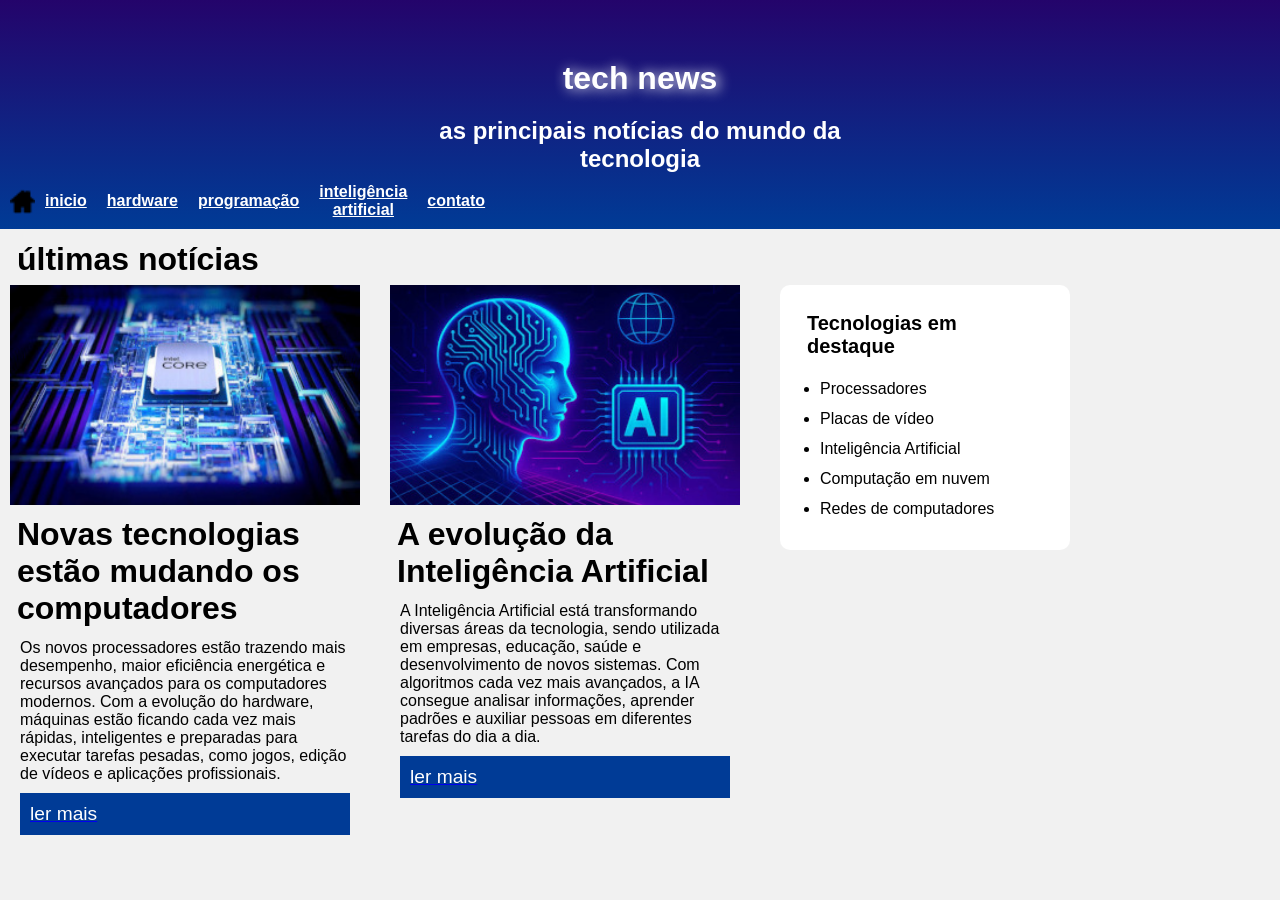
==== index.html @ c34de4f5 "novo site" ====
<!DOCTYPE html>
<html lang="pt-br">
<head>
    <meta charset="UTF-8">
    <meta name="viewport" content="width=device-width, initial-scale=1.0">
    <title>tech news</title>
    <link rel="stylesheet" href="style.css">
</head>
<body>
    <header>
        <h1>tech news</h1>
        <h2>
            as principais notícias do mundo da       tecnologia
        </h2>
        <nav>
            <ul>
               <a href="">
                <img src="imagens/emoji.png" alt="casa">
                inicio
            </a>
               <a href=""><li>hardware</li></a>
               <a href=""><li>programação</li></a>
               <a href=""><li>inteligência artificial</li></a>
               <a href=""><li>contato</li></a>
            </ul>
        </nav>
        

    </header>
    <main>
        <h2>últimas notícias</h2>
        <div class="imagens">
            <section class="noticias">
                <article class="noticias1"><img src="imagens/images-1-p.jpg" alt="">
                     <h2>Novas tecnologias estão mudando os computadores</h2>
                
                    <p>Os novos processadores estão trazendo mais desempenho,
                        maior eficiência energética e recursos avançados para os
                        computadores modernos.
                    Com a evolução do hardware, máquinas estão ficando cada
                    vez mais rápidas, inteligentes e preparadas para executar
                    tarefas pesadas, como jogos, edição de vídeos e aplicações
                    profissionais.</p>
                    <a class="ler" href="https://cpu.userbenchmark.com/" target="_blank"><p class="link">ler mais</p></a>
                   
                </article>
                <article class="noticias2"><img src="imagens/images-2-p.jpg" alt="">
                    <h2>A evolução da Inteligência Artificial</h2>
                <p>A Inteligência Artificial está transformando diversas áreas
                da tecnologia, sendo utilizada em empresas, educação,
                saúde e desenvolvimento de novos sistemas.
                Com algoritmos cada vez mais avançados, a IA consegue
                analisar informações, aprender padrões e auxiliar pessoas
                em diferentes tarefas do dia a dia.</p>
                <a class="ler" href="https://www.bosch.com.br/noticias-e-historias/aiot/inteligencia-artificial-os-impactos-da-tecnologia-que-ja-esta-mudando-o-mundo/?utm_source=sem&utm_medium=click&utm_campaign=Digitaliza%C3%A7%C3%A3o&utm_content=Intelig%C3%AAncia+artificial&gad_source=1&gad_campaignid=23643373324&gbraid=0AAAAADfzrniZEUaH5rlMAowvvxDuIhzDb&gclid=CjwKCAjw0dPRBhAPEiwAE5vTTqaDpiuruw-xxRG67XJqPE-qBQPnQ4aKpkYwqp28Xzm2rBLGtubQFRoCBhkQAvD_BwE" target="_blank"><p class="link">ler mais</p></a>
                </article>
            </section>
            <aside class="destaques">
                <h2>Tecnologias em destaque
                    
                </h2>
                  <ul>
                    <li>Processadores</li>
                    <li>Placas de vídeo</li>
                    <li> Inteligência Artificial</li>
                    <li>Computação em nuvem</li>
                    <li>Redes de computadores</li>
                    
                </ul>


            </aside>

        
            
        </div>
        
        
           
            
    



    </main>

    <footer>

    </footer>
    
</body>
</html>
---- style.css ----
@charset "UTF-8";

:root{
    --cor1:#00020E;
    --cor2:#24046B;
    --cor3:#003B96;
    --cor4:#034A68;
    --cor5:#686A79;





}
*{
    margin: 0px;
    padding: 0px;
}
body{
    font-family: Arial, Helvetica, sans-serif;
    background-color: rgba(219, 219, 219, 0.37);

}

header{
   background-image: linear-gradient(to bottom,var(--cor2), var(--cor3));
    max-height: 250px;
    text-align: center;
    padding-top: 30px;
    
   
    

}
header > h1{
    color:white;
    font-family: Arial, Helvetica, sans-serif;
    font-size: 2em;
    margin-top: 30px;
    margin-bottom: 20px;
    text-shadow: 3px 1px 13px;
    

}
header > h2{
    color: white;
    max-width:500px;
    margin: auto;
}
nav{
    margin-right: 80%;
    padding: 10px;
    text-decoration: none;
    font-weight: bold;
    
    
    

}
nav ul{
    display: flex;
    list-style: none;
    gap: 20px;
    
}
nav a{
    display: flex;
    align-items: center;
    gap: 5px;
    color:white;
    
}
nav img{
    width: 25px;
    height: 25px;
    vertical-align: middle;
}
nav a img{
    margin-right: 5px;
}
main{
    margin: 10px;
    width: 328px;
    height: 300px;
   

}
main h2{
    margin: 5px;
    padding: 2px;
    font-size: 2em;
}
main p{
    margin: 10px;

}
.imagens{
    display: flex;
    gap: 40px;
    align-items: flex-start;

    
}
article img{
    width: 350px;
    height: 220px;

}
.noticias{
    display: flex;
    gap: 30px;
    text-decoration: none;

    
}
.link{
    font-size: 1.2em;
    padding: 10px;
    background-color: #003B96;
    color: white;
}
.destaques{
    width: 350px;
    min-width: 250px;
    background-color: white;
    padding: 20px;
    border-radius: 10px;
}
.destaques h2{
    font-size: 20px;
    margin-bottom: 20px;

}
.destaques ul{
    padding-left: 20px;
}
.destaques li{
    margin-bottom: 12px;
}
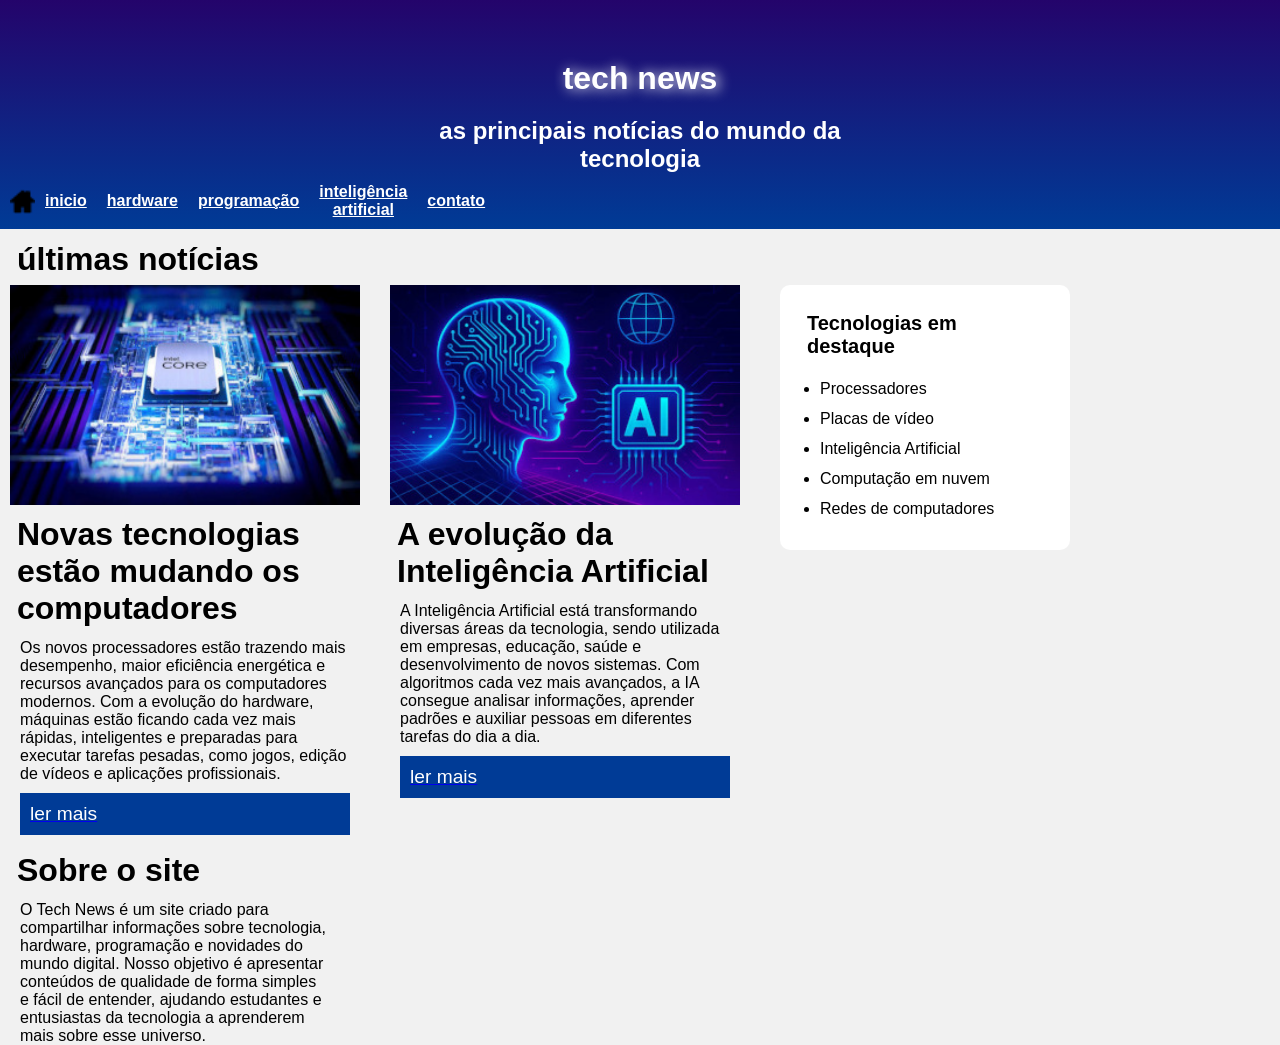
==== commit 48f9b742: "atualizei" ====
--- a/index.html
+++ b/index.html
@@ -67,6 +67,7 @@
                     <li>Redes de computadores</li>
                     
                 </ul>
+                
 
 
             </aside>
@@ -75,7 +76,18 @@
             
         </div>
         
-        
+        <aside class="sobre">
+            <h2>Sobre o site</h2>
+            <p>O Tech News é um site criado para compartilhar informações
+            sobre tecnologia, hardware, programação e novidades do
+            mundo digital.
+
+            Nosso objetivo é apresentar conteúdos de qualidade de
+            forma simples e fácil de entender, ajudando estudantes e
+            entusiastas da tecnologia a aprenderem mais sobre esse
+            universo.</p>
+
+        </aside>
            
             
     
--- a/style.css
+++ b/style.css
@@ -137,6 +137,14 @@
 .destaques li{
     margin-bottom: 12px;
 }
+a:hover{
+    color: rgba(100, 100, 240, 0.637);
+    
+}
+.sobre{
+    
+    
+}
     
     
     
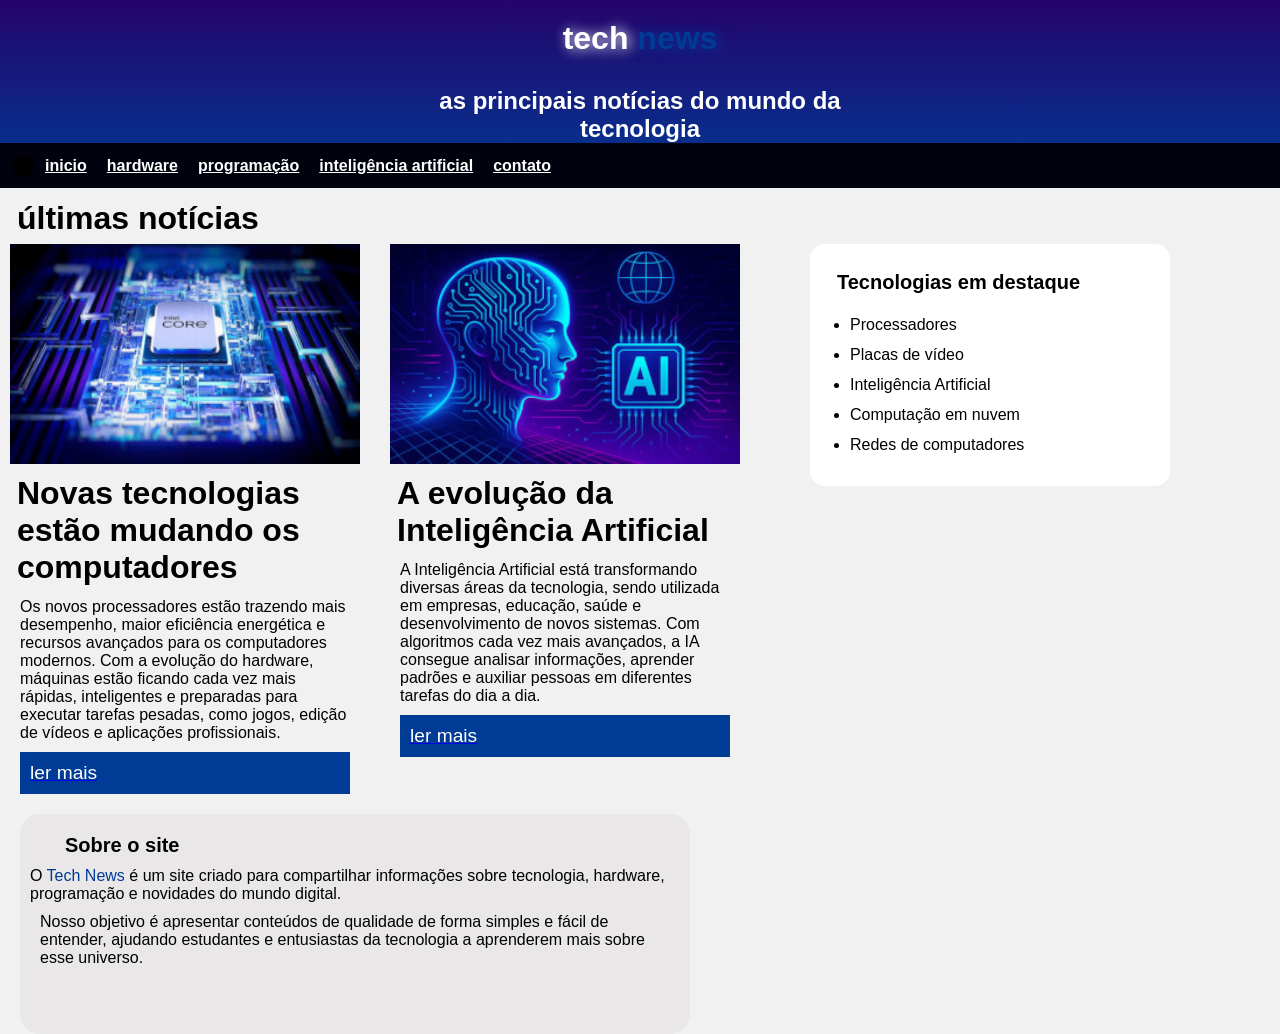
==== commit e705134f: "novo" ====
--- a/index.html
+++ b/index.html
@@ -8,7 +8,7 @@
 </head>
 <body>
     <header>
-        <h1>tech news</h1>
+        <h1>tech <span>news</span></h1>
         <h2>
             as principais notícias do mundo da       tecnologia
         </h2>
@@ -77,11 +77,11 @@
         </div>
         
         <aside class="sobre">
-            <h2>Sobre o site</h2>
-            <p>O Tech News é um site criado para compartilhar informações
+            <h2 class="titulo-site">Sobre o site</h2>
+            <p class="texto1">O<span> Tech News </span>é um site criado para compartilhar informações
             sobre tecnologia, hardware, programação e novidades do
-            mundo digital.
-
+            mundo digital.</p>
+            <p class="texto2">
             Nosso objetivo é apresentar conteúdos de qualidade de
             forma simples e fácil de entender, ajudando estudantes e
             entusiastas da tecnologia a aprenderem mais sobre esse
--- a/style.css
+++ b/style.css
@@ -26,7 +26,7 @@
    background-image: linear-gradient(to bottom,var(--cor2), var(--cor3));
     max-height: 250px;
     text-align: center;
-    padding-top: 30px;
+    padding-top: 20px;
     
    
     
@@ -36,22 +36,26 @@
     color:white;
     font-family: Arial, Helvetica, sans-serif;
     font-size: 2em;
-    margin-top: 30px;
+    margin-top: 0px;
     margin-bottom: 20px;
     text-shadow: 3px 1px 13px;
-    
 
 }
 header > h2{
     color: white;
     max-width:500px;
     margin: auto;
+    margin-top: 30px;
+  
 }
 nav{
+    width: 100%;
     margin-right: 80%;
     padding: 10px;
     text-decoration: none;
     font-weight: bold;
+    background-color: #00020E;
+    
     
     
     
@@ -96,8 +100,9 @@
 }
 .imagens{
     display: flex;
-    gap: 40px;
+    justify-content: space-between;
     align-items: flex-start;
+    gap: 30px;
 
     
 }
@@ -120,11 +125,12 @@
     color: white;
 }
 .destaques{
-    width: 350px;
-    min-width: 250px;
+    width: 320px;
+    min-width: 320px;
     background-color: white;
     padding: 20px;
-    border-radius: 10px;
+    border-radius: 15px;
+    margin-left: 40px;
 }
 .destaques h2{
     font-size: 20px;
@@ -138,12 +144,35 @@
     margin-bottom: 12px;
 }
 a:hover{
-    color: rgba(100, 100, 240, 0.637);
+    color: #003B96;
     
 }
 .sobre{
+    height: 200px;
+    width: 650px;
+    padding: 10px;
+    margin: 10px;
+    border-radius: 20px;
+    background-color: rgb(233, 231, 231);
+
     
-    
+}
+ .titulo-site{
+    font-size: 20px;
+    margin-left: 30px;
+    padding: 5px;
+
+}
+.texto1{
+    margin: auto;
+}
+span{
+    color: #003B96;
+}
+.texto2{
+    margin: auto;
+    padding: 10px;
+
 }
     
     
